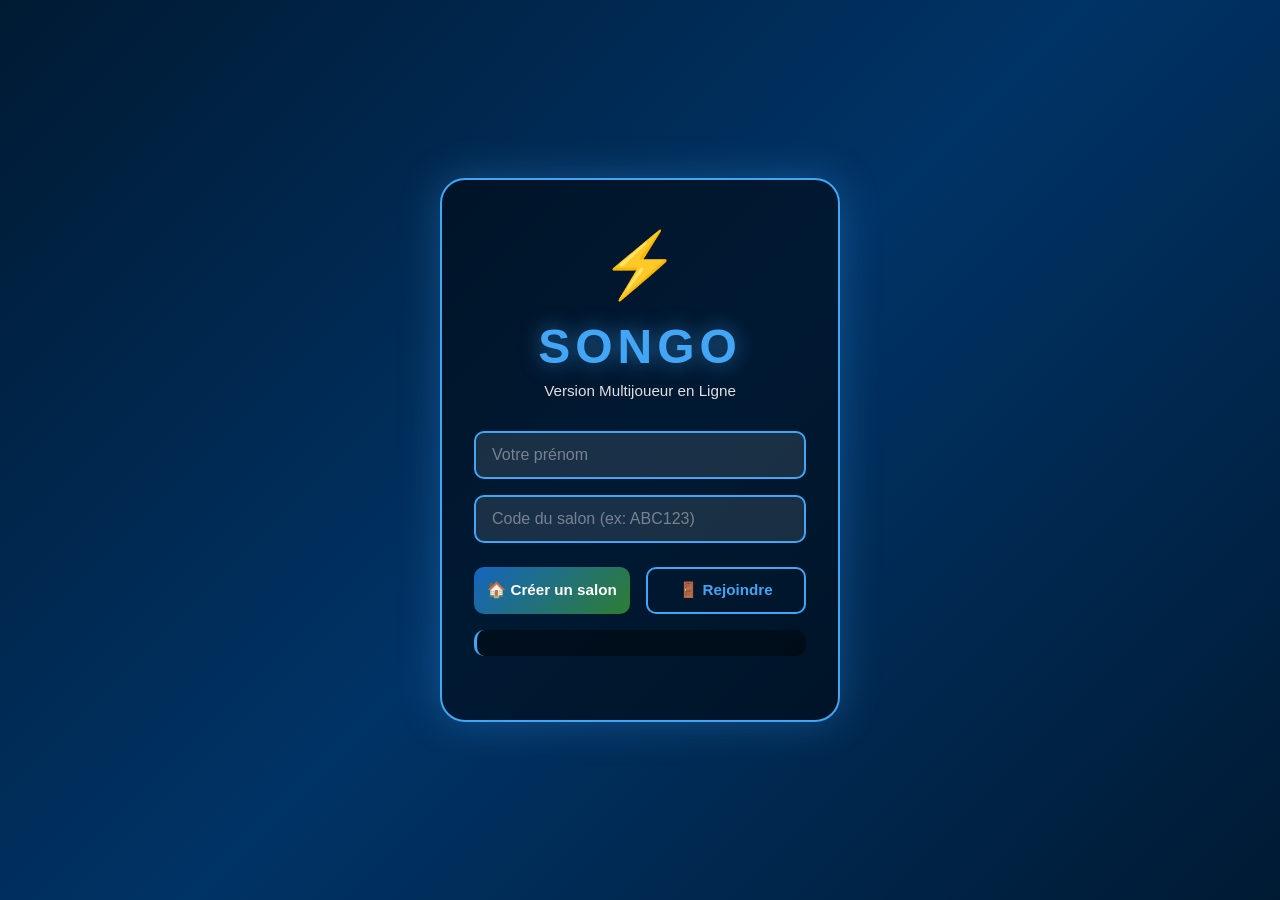
==== version_distante/index.html @ b151c15f "Version distante Kenneth - Jeu Songo Ajax" ====
<!DOCTYPE html>
<html lang="fr">
<head>
  <meta charset="UTF-8"/>
  <meta name="viewport" content="width=device-width, initial-scale=1.0"/>
  <title>Songo ⚡ Version Distante | Kenneth</title>
  <link rel="stylesheet" href="style.css"/>
</head>
<body>

  <!-- ÉCRAN ACCUEIL -->
  <div id="screen-accueil" class="screen active">
    <div class="accueil-container">
      <div class="logo">⚡</div>
      <h1>SONGO</h1>
      <p class="subtitle">Version Multijoueur en Ligne</p>
      <div class="form-group">
        <input type="text" id="nom-joueur" placeholder="Votre prénom" maxlength="20"/>
      </div>
      <div class="form-group">
        <input type="text" id="code-salon" placeholder="Code du salon (ex: ABC123)" maxlength="10"/>
      </div>
      <div class="btn-group">
        <button onclick="creerSalon()">🏠 Créer un salon</button>
        <button onclick="rejoindreSalon()">🚪 Rejoindre</button>
      </div>
      <div id="msg-accueil" class="message"></div>
    </div>
  </div>

  <!-- ÉCRAN ATTENTE -->
  <div id="screen-attente" class="screen">
    <div class="attente-container">
      <div class="logo">⏳</div>
      <h2>Salon créé !</h2>
      <p>Code du salon : <strong id="code-affiche"></strong></p>
      <p>En attente du deuxième joueur...</p>
      <div class="loader"></div>
    </div>
  </div>

  <!-- ÉCRAN JEU -->
  <div id="screen-jeu" class="screen">
    <nav>
      <span class="nav-title">⚡ Songo Multijoueur</span>
      <div class="nav-links">
        <button onclick="showSection('jeu')">🎮 Jouer</button>
      </div>
    </nav>

    <div id="section-jeu" class="section active">
      <div class="game-header">
        <h1>⚡ Jeu de Songo</h1>
        <p class="subtitle">Version Distante – 2 joueurs en réseau</p>
      </div>

      <div class="scores">
        <div class="score-card joueur2">
          <div class="player-name" id="nom-j2">👤 Joueur 2</div>
          <div class="score-value" id="score2">0</div>
          <div class="score-label">graines capturées</div>
        </div>
        <div class="score-card joueur1">
          <div class="player-name" id="nom-j1">👤 Joueur 1</div>
          <div class="score-value" id="score1">0</div>
          <div class="score-label">graines capturées</div>
        </div>
      </div>

      <div class="tour-indicator" id="tourIndicator">⏳ En attente...</div>

      <div class="plateau">
        <div class="label-joueur label-j2" id="label-j2">👤 Joueur 2</div>
        <div class="rangee rangee-haut" id="rangee2"></div>
        <div class="rangee rangee-bas" id="rangee1"></div>
        <div class="label-joueur label-j1" id="label-j1">👤 Joueur 1</div>
      </div>

      <div class="message" id="message">En attente de l'adversaire...</div>

      <div class="boutons">
        <button class="btn-restart" onclick="quitterPartie()">🚪 Quitter</button>
      </div>

      <div class="regles-rapides">
        <h3>📖 Règles rapides</h3>
        <ul>
          <li>Chaque joueur a <strong>7 cases</strong> avec <strong>5 graines</strong></li>
          <li>Ramassez et distribuez les graines une par une</li>
          <li>Capture si la dernière graine tombe dans une case adverse avec 1 à 3 graines</li>
          <li>Gagnant : celui qui capture <strong>40 graines ou plus</strong></li>
        </ul>
      </div>
    </div>

    <div id="section-rapport" class="section">
      <iframe src="rapport.html" style="width:100%;height:90vh;border:none;border-radius:15px;"></iframe>
    </div>
  </div>

  <script src="script.js"></script>
  <script src="ajax.js"></script>
</body>
</html>
---- version_distante/style.css ----
:root {
  --bleu: #1565c0;
  --bleu-clair: #42a5f5;
  --vert: #2e7d32;
  --vert-clair: #66bb6a;
  --or: #ffd700;
  --or-clair: #fff9c4;
  --blanc: #f8f9fa;
  --gris: #e0e0e0;
}

* { margin: 0; padding: 0; box-sizing: border-box; }

body {
  font-family: 'Segoe UI', sans-serif;
  background: linear-gradient(135deg, #001a33, #003366, #001a33);
  min-height: 100vh;
  color: var(--blanc);
}

/* SCREENS */
.screen { display: none; min-height: 100vh; }
.screen.active { display: flex; align-items: center; justify-content: center; }

/* ACCUEIL */
.accueil-container {
  text-align: center;
  background: rgba(0,0,0,0.5);
  padding: 3rem 2rem;
  border-radius: 25px;
  border: 2px solid var(--bleu-clair);
  max-width: 400px;
  width: 90%;
  box-shadow: 0 0 40px rgba(66,165,245,0.3);
}
.logo {
  font-size: 4rem;
  margin-bottom: 1rem;
  animation: float 3s ease-in-out infinite;
}
@keyframes float {
  0%, 100% { transform: translateY(0); }
  50% { transform: translateY(-10px); }
}
.accueil-container h1 {
  font-size: 3rem;
  color: var(--bleu-clair);
  letter-spacing: 5px;
  text-shadow: 0 0 20px rgba(66,165,245,0.6);
  margin-bottom: 0.5rem;
}
.subtitle { color: var(--gris); margin-bottom: 2rem; font-size: 0.95rem; }

.form-group { margin-bottom: 1rem; }
.form-group input {
  width: 100%;
  padding: 0.8rem 1rem;
  border-radius: 10px;
  border: 2px solid var(--bleu-clair);
  background: rgba(255,255,255,0.1);
  color: var(--blanc);
  font-size: 1rem;
  outline: none;
  transition: all 0.3s;
}
.form-group input:focus {
  border-color: var(--vert-clair);
  box-shadow: 0 0 10px rgba(66,165,245,0.3);
}
.form-group input::placeholder { color: rgba(255,255,255,0.4); }

.btn-group { display: flex; gap: 1rem; margin-top: 1.5rem; }
.btn-group button {
  flex: 1;
  padding: 0.8rem;
  border: none;
  border-radius: 10px;
  font-size: 0.95rem;
  cursor: pointer;
  transition: all 0.3s;
  font-weight: 600;
}
.btn-group button:first-child {
  background: linear-gradient(135deg, var(--bleu), var(--vert));
  color: white;
}
.btn-group button:last-child {
  background: transparent;
  border: 2px solid var(--bleu-clair);
  color: var(--bleu-clair);
}
.btn-group button:hover {
  transform: translateY(-2px);
  box-shadow: 0 5px 15px rgba(66,165,245,0.4);
}

/* ATTENTE */
.attente-container {
  text-align: center;
  background: rgba(0,0,0,0.5);
  padding: 3rem 2rem;
  border-radius: 25px;
  border: 2px solid var(--or);
  max-width: 400px;
  width: 90%;
}
.attente-container h2 { color: var(--or); font-size: 1.8rem; margin: 1rem 0; }
.attente-container p { color: var(--gris); margin-bottom: 0.5rem; }
.attente-container strong { color: var(--bleu-clair); font-size: 1.5rem; letter-spacing: 3px; }
.loader {
  width: 50px; height: 50px;
  border: 4px solid rgba(66,165,245,0.2);
  border-top-color: var(--bleu-clair);
  border-radius: 50%;
  animation: spin 1s linear infinite;
  margin: 1.5rem auto 0;
}
@keyframes spin { to { transform: rotate(360deg); } }

/* JEU SCREEN */
#screen-jeu { display: none; flex-direction: column; }
#screen-jeu.active { display: flex; align-items: stretch; }

/* NAV */
nav {
  display: flex;
  justify-content: space-between;
  align-items: center;
  padding: 1rem 2rem;
  background: rgba(0,0,0,0.5);
  border-bottom: 2px solid var(--bleu-clair);
}
.nav-title { font-size: 1.4rem; font-weight: 700; color: var(--bleu-clair); letter-spacing: 2px; }
.nav-links button {
  background: transparent;
  border: 2px solid var(--bleu-clair);
  color: var(--bleu-clair);
  padding: 0.5rem 1.2rem;
  margin-left: 0.5rem;
  border-radius: 25px;
  cursor: pointer;
  transition: all 0.3s;
}
.nav-links button:hover { background: var(--bleu-clair); color: white; }

/* SECTIONS */
.section { display: none; padding: 2rem; }
.section.active { display: block; }

.game-header { text-align: center; margin-bottom: 1.5rem; }
.game-header h1 {
  font-size: 2rem;
  color: var(--bleu-clair);
  text-shadow: 0 0 20px rgba(66,165,245,0.6);
}

/* SCORES */
.scores {
  display: flex;
  justify-content: center;
  gap: 2rem;
  margin-bottom: 1.5rem;
  flex-wrap: wrap;
}
.score-card {
  text-align: center;
  padding: 1rem 2rem;
  border-radius: 15px;
  min-width: 180px;
}
.score-card.joueur1 {
  background: linear-gradient(135deg, #001a33, var(--bleu));
  border: 2px solid var(--bleu-clair);
}
.score-card.joueur2 {
  background: linear-gradient(135deg, #001a20, var(--vert));
  border: 2px solid var(--vert-clair);
}
.player-name { font-size: 0.85rem; color: var(--gris); margin-bottom: 0.5rem; }
.score-value { font-size: 2rem; font-weight: 700; color: var(--or); }
.score-label { font-size: 0.75rem; color: var(--gris); }

/* TOUR */
.tour-indicator {
  text-align: center;
  font-size: 1.1rem;
  font-weight: 700;
  color: var(--or);
  background: rgba(255,215,0,0.1);
  border: 1px solid var(--or);
  border-radius: 30px;
  padding: 0.6rem 2rem;
  margin: 0 auto 1.5rem;
  width: fit-content;
  animation: pulse 2s infinite;
}
@keyframes pulse {
  0%, 100% { box-shadow: 0 0 5px rgba(255,215,0,0.3); }
  50% { box-shadow: 0 0 20px rgba(255,215,0,0.8); }
}

/* PLATEAU */
.plateau {
  max-width: 750px;
  margin: 0 auto 1.5rem;
  background: linear-gradient(135deg, #001533, #002244);
  border-radius: 20px;
  padding: 1.5rem;
  border: 3px solid var(--bleu-clair);
  box-shadow: 0 10px 40px rgba(66,165,245,0.3);
}
.label-joueur { text-align: center; font-size: 0.85rem; font-weight: 600; padding: 0.3rem; }
.label-j2 { color: var(--vert-clair); }
.label-j1 { color: var(--bleu-clair); }
.rangee { display: flex; justify-content: center; gap: 0.5rem; margin: 0.5rem 0; }

/* CASES */
.case {
  width: 75px; height: 75px;
  border-radius: 50%;
  display: flex; flex-direction: column;
  align-items: center; justify-content: center;
  cursor: pointer; transition: all 0.3s;
  border: 3px solid transparent;
}
.case-joueur1 { background: radial-gradient(circle, #1976d2, #001a33); border-color: var(--bleu-clair); }
.case-joueur2 { background: radial-gradient(circle, #388e3c, #001a20); border-color: var(--vert-clair); }
.case:hover { transform: scale(1.12); box-shadow: 0 0 25px rgba(255,215,0,0.7); border-color: var(--or) !important; }
.case.vide { opacity: 0.35; cursor: not-allowed; }
.case.vide:hover { transform: none; box-shadow: none; }
.graines-count { font-size: 1.5rem; font-weight: 700; color: var(--or); }
.case-numero { font-size: 0.6rem; color: rgba(255,255,255,0.4); }

/* MESSAGE */
.message {
  text-align: center; font-size: 1rem;
  color: var(--or-clair);
  background: rgba(0,0,0,0.4);
  border-radius: 10px; padding: 0.8rem;
  margin: 0 auto 1rem; max-width: 600px;
  border-left: 3px solid var(--bleu-clair);
}

/* BOUTONS */
.boutons { text-align: center; margin-bottom: 1.5rem; }
.btn-restart {
  background: linear-gradient(135deg, var(--bleu), var(--vert));
  color: white; border: none;
  padding: 0.8rem 2rem; border-radius: 30px;
  font-size: 1rem; cursor: pointer; transition: all 0.3s;
}
.btn-restart:hover { transform: translateY(-3px); }

/* RÈGLES */
.regles-rapides {
  max-width: 700px; margin: 0 auto;
  background: rgba(0,0,0,0.35);
  border-radius: 15px; padding: 1.5rem;
  border-left: 4px solid var(--bleu-clair);
}
.regles-rapides h3 { color: var(--bleu-clair); margin-bottom: 1rem; }
.regles-rapides ul { list-style: none; }
.regles-rapides ul li {
  padding: 0.4rem 0 0.4rem 1.8rem;
  position: relative; color: var(--gris); font-size: 0.9rem;
}
.regles-rapides ul li::before { content: "⚡"; position: absolute; left: 0; }

#msg-accueil { margin-top: 1rem; font-size: 0.9rem; color: var(--bleu-clair); min-height: 1.5rem; }

@media (max-width: 600px) {
  .case { width: 50px; height: 50px; }
  .graines-count { font-size: 1.1rem; }
  .scores { flex-direction: column; align-items: center; gap: 1rem; }
}
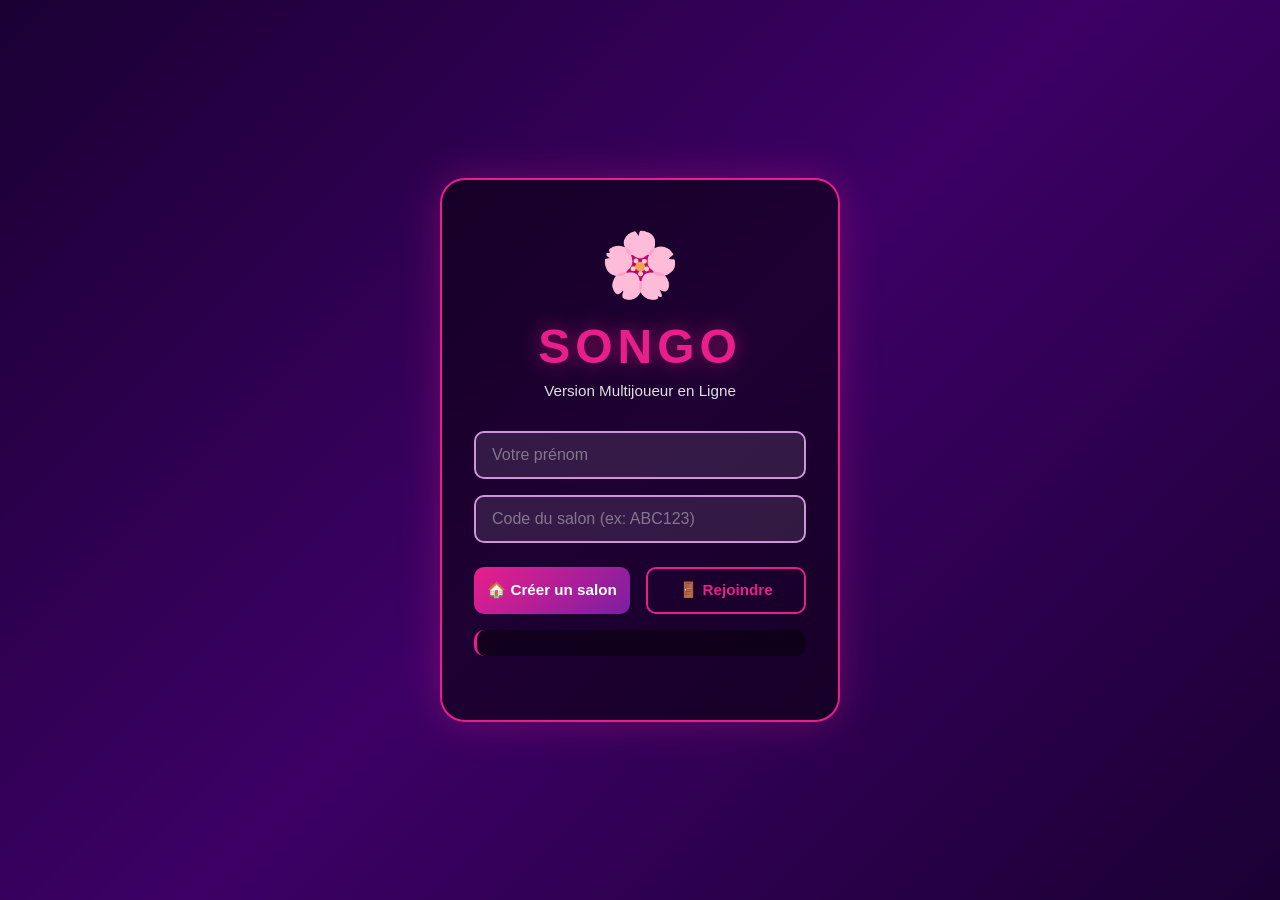
==== commit d59a0e6f: "Version distante Megane - Jeu Songo Ajax" ====
--- a/version_distante/index.html
+++ b/version_distante/index.html
@@ -3,7 +3,7 @@
 <head>
   <meta charset="UTF-8"/>
   <meta name="viewport" content="width=device-width, initial-scale=1.0"/>
-  <title>Songo ⚡ Version Distante | Kenneth</title>
+  <title>Songo 🌸 Version Distante | Megane</title>
   <link rel="stylesheet" href="style.css"/>
 </head>
 <body>
@@ -11,7 +11,7 @@
   <!-- ÉCRAN ACCUEIL -->
   <div id="screen-accueil" class="screen active">
     <div class="accueil-container">
-      <div class="logo">⚡</div>
+      <div class="logo">🌸</div>
       <h1>SONGO</h1>
       <p class="subtitle">Version Multijoueur en Ligne</p>
       <div class="form-group">
@@ -42,7 +42,7 @@
   <!-- ÉCRAN JEU -->
   <div id="screen-jeu" class="screen">
     <nav>
-      <span class="nav-title">⚡ Songo Multijoueur</span>
+      <span class="nav-title">🌸 Songo Multijoueur</span>
       <div class="nav-links">
         <button onclick="showSection('jeu')">🎮 Jouer</button>
       </div>
@@ -50,7 +50,7 @@
 
     <div id="section-jeu" class="section active">
       <div class="game-header">
-        <h1>⚡ Jeu de Songo</h1>
+        <h1>🌸 Jeu de Songo</h1>
         <p class="subtitle">Version Distante – 2 joueurs en réseau</p>
       </div>
 
--- a/version_distante/style.css
+++ b/version_distante/style.css
@@ -1,8 +1,8 @@
 :root {
-  --bleu: #1565c0;
-  --bleu-clair: #42a5f5;
-  --vert: #2e7d32;
-  --vert-clair: #66bb6a;
+  --rose: #e91e8c;
+  --rose-clair: #f48fb1;
+  --violet: #7b1fa2;
+  --violet-clair: #ce93d8;
   --or: #ffd700;
   --or-clair: #fff9c4;
   --blanc: #f8f9fa;
@@ -13,7 +13,7 @@
 
 body {
   font-family: 'Segoe UI', sans-serif;
-  background: linear-gradient(135deg, #001a33, #003366, #001a33);
+  background: linear-gradient(135deg, #1a0033, #3d0066, #1a0033);
   min-height: 100vh;
   color: var(--blanc);
 }
@@ -28,10 +28,10 @@
   background: rgba(0,0,0,0.5);
   padding: 3rem 2rem;
   border-radius: 25px;
-  border: 2px solid var(--bleu-clair);
+  border: 2px solid var(--rose);
   max-width: 400px;
   width: 90%;
-  box-shadow: 0 0 40px rgba(66,165,245,0.3);
+  box-shadow: 0 0 40px rgba(233,30,140,0.3);
 }
 .logo {
   font-size: 4rem;
@@ -44,19 +44,24 @@
 }
 .accueil-container h1 {
   font-size: 3rem;
-  color: var(--bleu-clair);
+  color: var(--rose);
   letter-spacing: 5px;
-  text-shadow: 0 0 20px rgba(66,165,245,0.6);
+  text-shadow: 0 0 20px rgba(233,30,140,0.6);
   margin-bottom: 0.5rem;
 }
-.subtitle { color: var(--gris); margin-bottom: 2rem; font-size: 0.95rem; }
-
-.form-group { margin-bottom: 1rem; }
+.subtitle {
+  color: var(--gris);
+  margin-bottom: 2rem;
+  font-size: 0.95rem;
+}
+.form-group {
+  margin-bottom: 1rem;
+}
 .form-group input {
   width: 100%;
   padding: 0.8rem 1rem;
   border-radius: 10px;
-  border: 2px solid var(--bleu-clair);
+  border: 2px solid var(--violet-clair);
   background: rgba(255,255,255,0.1);
   color: var(--blanc);
   font-size: 1rem;
@@ -64,12 +69,15 @@
   transition: all 0.3s;
 }
 .form-group input:focus {
-  border-color: var(--vert-clair);
-  box-shadow: 0 0 10px rgba(66,165,245,0.3);
+  border-color: var(--rose);
+  box-shadow: 0 0 10px rgba(233,30,140,0.3);
 }
 .form-group input::placeholder { color: rgba(255,255,255,0.4); }
-
-.btn-group { display: flex; gap: 1rem; margin-top: 1.5rem; }
+.btn-group {
+  display: flex;
+  gap: 1rem;
+  margin-top: 1.5rem;
+}
 .btn-group button {
   flex: 1;
   padding: 0.8rem;
@@ -81,17 +89,17 @@
   font-weight: 600;
 }
 .btn-group button:first-child {
-  background: linear-gradient(135deg, var(--bleu), var(--vert));
+  background: linear-gradient(135deg, var(--rose), var(--violet));
   color: white;
 }
 .btn-group button:last-child {
   background: transparent;
-  border: 2px solid var(--bleu-clair);
-  color: var(--bleu-clair);
+  border: 2px solid var(--rose);
+  color: var(--rose);
 }
 .btn-group button:hover {
   transform: translateY(-2px);
-  box-shadow: 0 5px 15px rgba(66,165,245,0.4);
+  box-shadow: 0 5px 15px rgba(233,30,140,0.4);
 }
 
 /* ATTENTE */
@@ -106,18 +114,19 @@
 }
 .attente-container h2 { color: var(--or); font-size: 1.8rem; margin: 1rem 0; }
 .attente-container p { color: var(--gris); margin-bottom: 0.5rem; }
-.attente-container strong { color: var(--bleu-clair); font-size: 1.5rem; letter-spacing: 3px; }
+.attente-container strong { color: var(--rose); font-size: 1.5rem; letter-spacing: 3px; }
 .loader {
-  width: 50px; height: 50px;
-  border: 4px solid rgba(66,165,245,0.2);
-  border-top-color: var(--bleu-clair);
+  width: 50px;
+  height: 50px;
+  border: 4px solid rgba(233,30,140,0.2);
+  border-top-color: var(--rose);
   border-radius: 50%;
   animation: spin 1s linear infinite;
   margin: 1.5rem auto 0;
 }
 @keyframes spin { to { transform: rotate(360deg); } }
 
-/* JEU SCREEN */
+/* JEU - SCREEN */
 #screen-jeu { display: none; flex-direction: column; }
 #screen-jeu.active { display: flex; align-items: stretch; }
 
@@ -128,20 +137,21 @@
   align-items: center;
   padding: 1rem 2rem;
   background: rgba(0,0,0,0.5);
-  border-bottom: 2px solid var(--bleu-clair);
-}
-.nav-title { font-size: 1.4rem; font-weight: 700; color: var(--bleu-clair); letter-spacing: 2px; }
+  border-bottom: 2px solid var(--rose);
+}
+.nav-title { font-size: 1.4rem; font-weight: 700; color: var(--rose); letter-spacing: 2px; }
 .nav-links button {
   background: transparent;
-  border: 2px solid var(--bleu-clair);
-  color: var(--bleu-clair);
+  border: 2px solid var(--rose);
+  color: var(--rose);
   padding: 0.5rem 1.2rem;
   margin-left: 0.5rem;
   border-radius: 25px;
   cursor: pointer;
-  transition: all 0.3s;
-}
-.nav-links button:hover { background: var(--bleu-clair); color: white; }
+  font-size: 0.95rem;
+  transition: all 0.3s;
+}
+.nav-links button:hover { background: var(--rose); color: white; }
 
 /* SECTIONS */
 .section { display: none; padding: 2rem; }
@@ -150,8 +160,8 @@
 .game-header { text-align: center; margin-bottom: 1.5rem; }
 .game-header h1 {
   font-size: 2rem;
-  color: var(--bleu-clair);
-  text-shadow: 0 0 20px rgba(66,165,245,0.6);
+  color: var(--rose);
+  text-shadow: 0 0 20px rgba(233,30,140,0.6);
 }
 
 /* SCORES */
@@ -169,12 +179,12 @@
   min-width: 180px;
 }
 .score-card.joueur1 {
-  background: linear-gradient(135deg, #001a33, var(--bleu));
-  border: 2px solid var(--bleu-clair);
+  background: linear-gradient(135deg, #1a0033, var(--violet));
+  border: 2px solid var(--violet-clair);
 }
 .score-card.joueur2 {
-  background: linear-gradient(135deg, #001a20, var(--vert));
-  border: 2px solid var(--vert-clair);
+  background: linear-gradient(135deg, #4a0030, var(--rose));
+  border: 2px solid var(--rose-clair);
 }
 .player-name { font-size: 0.85rem; color: var(--gris); margin-bottom: 0.5rem; }
 .score-value { font-size: 2rem; font-weight: 700; color: var(--or); }
@@ -203,15 +213,15 @@
 .plateau {
   max-width: 750px;
   margin: 0 auto 1.5rem;
-  background: linear-gradient(135deg, #001533, #002244);
+  background: linear-gradient(135deg, #2d0050, #1a0033);
   border-radius: 20px;
   padding: 1.5rem;
-  border: 3px solid var(--bleu-clair);
-  box-shadow: 0 10px 40px rgba(66,165,245,0.3);
+  border: 3px solid var(--rose);
+  box-shadow: 0 10px 40px rgba(233,30,140,0.3);
 }
 .label-joueur { text-align: center; font-size: 0.85rem; font-weight: 600; padding: 0.3rem; }
-.label-j2 { color: var(--vert-clair); }
-.label-j1 { color: var(--bleu-clair); }
+.label-j2 { color: var(--rose-clair); }
+.label-j1 { color: var(--violet-clair); }
 .rangee { display: flex; justify-content: center; gap: 0.5rem; margin: 0.5rem 0; }
 
 /* CASES */
@@ -220,14 +230,17 @@
   border-radius: 50%;
   display: flex; flex-direction: column;
   align-items: center; justify-content: center;
-  cursor: pointer; transition: all 0.3s;
+  cursor: pointer;
+  transition: all 0.3s;
   border: 3px solid transparent;
 }
-.case-joueur1 { background: radial-gradient(circle, #1976d2, #001a33); border-color: var(--bleu-clair); }
-.case-joueur2 { background: radial-gradient(circle, #388e3c, #001a20); border-color: var(--vert-clair); }
+.case-joueur1 { background: radial-gradient(circle, #9c27b0, #4a0072); border-color: var(--violet-clair); }
+.case-joueur2 { background: radial-gradient(circle, #e91e8c, #7b0044); border-color: var(--rose-clair); }
 .case:hover { transform: scale(1.12); box-shadow: 0 0 25px rgba(255,215,0,0.7); border-color: var(--or) !important; }
 .case.vide { opacity: 0.35; cursor: not-allowed; }
 .case.vide:hover { transform: none; box-shadow: none; }
+.case.mon-tour { cursor: pointer; }
+.case.pas-mon-tour { cursor: not-allowed; }
 .graines-count { font-size: 1.5rem; font-weight: 700; color: var(--or); }
 .case-numero { font-size: 0.6rem; color: rgba(255,255,255,0.4); }
 
@@ -238,13 +251,13 @@
   background: rgba(0,0,0,0.4);
   border-radius: 10px; padding: 0.8rem;
   margin: 0 auto 1rem; max-width: 600px;
-  border-left: 3px solid var(--bleu-clair);
+  border-left: 3px solid var(--rose);
 }
 
 /* BOUTONS */
 .boutons { text-align: center; margin-bottom: 1.5rem; }
 .btn-restart {
-  background: linear-gradient(135deg, var(--bleu), var(--vert));
+  background: linear-gradient(135deg, var(--rose), var(--violet));
   color: white; border: none;
   padding: 0.8rem 2rem; border-radius: 30px;
   font-size: 1rem; cursor: pointer; transition: all 0.3s;
@@ -256,17 +269,21 @@
   max-width: 700px; margin: 0 auto;
   background: rgba(0,0,0,0.35);
   border-radius: 15px; padding: 1.5rem;
-  border-left: 4px solid var(--bleu-clair);
-}
-.regles-rapides h3 { color: var(--bleu-clair); margin-bottom: 1rem; }
+  border-left: 4px solid var(--rose);
+}
+.regles-rapides h3 { color: var(--rose); margin-bottom: 1rem; }
 .regles-rapides ul { list-style: none; }
 .regles-rapides ul li {
   padding: 0.4rem 0 0.4rem 1.8rem;
   position: relative; color: var(--gris); font-size: 0.9rem;
 }
-.regles-rapides ul li::before { content: "⚡"; position: absolute; left: 0; }
-
-#msg-accueil { margin-top: 1rem; font-size: 0.9rem; color: var(--bleu-clair); min-height: 1.5rem; }
+.regles-rapides ul li::before { content: "🌸"; position: absolute; left: 0; }
+
+/* MESSAGE ACCUEIL */
+#msg-accueil {
+  margin-top: 1rem; font-size: 0.9rem;
+  color: var(--rose-clair); min-height: 1.5rem;
+}
 
 @media (max-width: 600px) {
   .case { width: 50px; height: 50px; }
